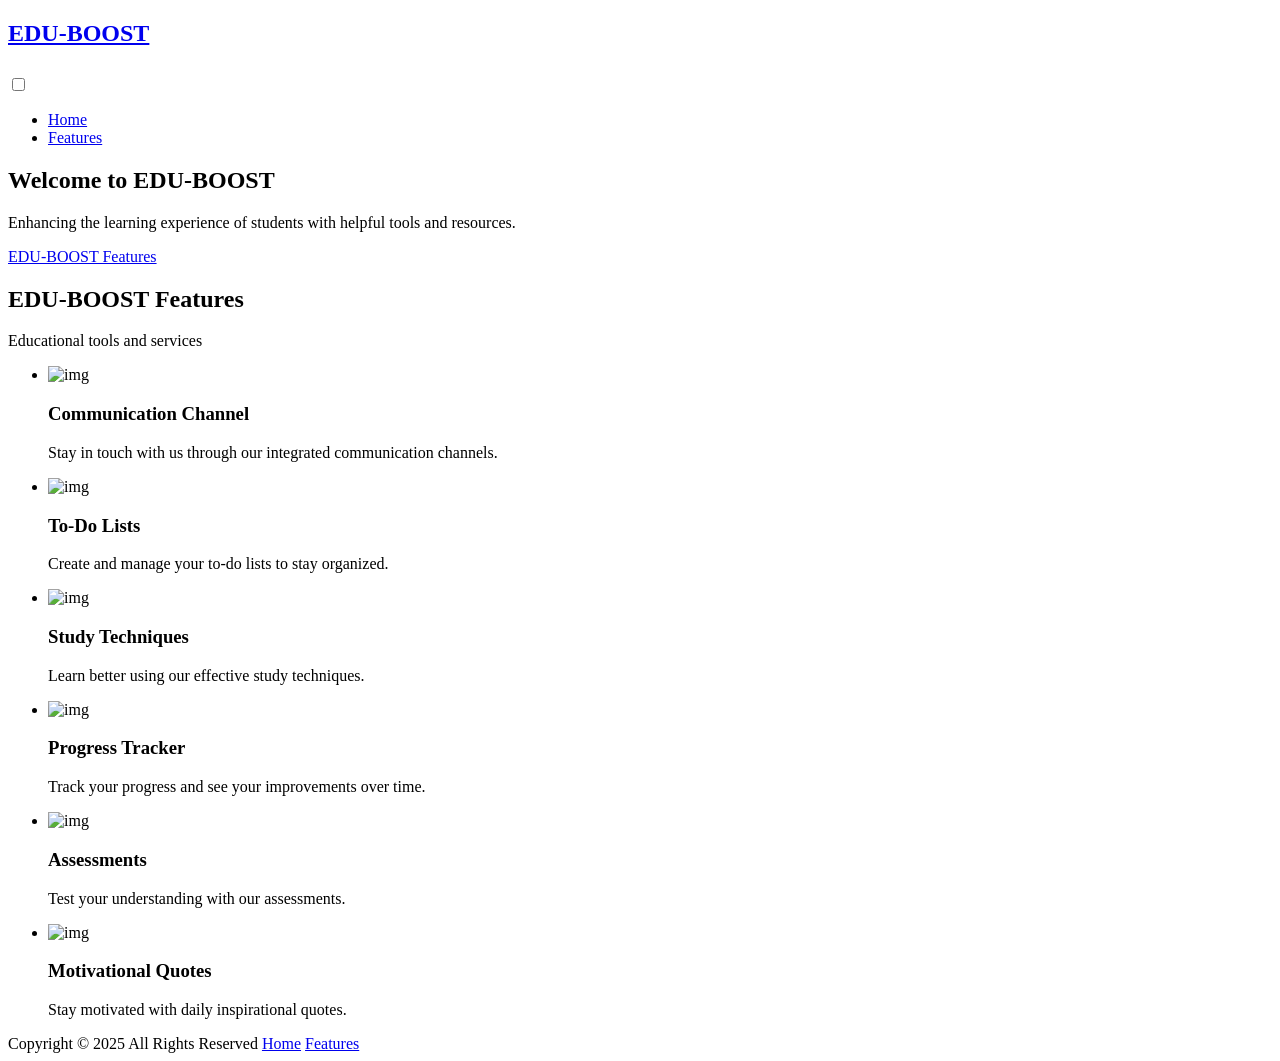
==== index.html @ 83f4d92c "Add files via upload" ====
<!DOCTYPE html>
<html lang="en">
  <head>
    <meta charset="UTF-8" />
    <meta name="viewport" content="width=device-width, initial-scale=1.0">
    <title>EDU-BOOST</title>
    <link rel="stylesheet" href="style.css">
    <link rel="stylesheet" href="https://cdnjs.cloudflare.com/ajax/libs/font-awesome/6.3.0/css/all.min.css">
  </head>
  <body>
    <header>
      <nav class="navbar">
        <h2 class="logo"><a href="images/2.jpeg">EDU-BOOST</a></h2>
        <input type="checkbox" id="menu-toggler">
        <label for="menu-toggler" id="hamburger-btn">
          <svg xmlns="http://www.w3.org/2000/svg" viewBox="0 0 24 24" fill="white" width="24px" height="24px">
            <path d="M0 0h24v24H0z" fill="none"/>
            <path d="M3 18h18v-2H3v2zm0-5h18V11H3v2zm0-7v2h18V6H3z"/>
          </svg>
        </label>
        <ul class="all-links">
          <li><a href="#home">Home</a></li>
          <li><a href="#services">Features</a></li>
        </ul>
      </nav>
    </header>

    <section class="homepage" id="home">
      <div class="content">
        <div class="text">
          <h1>Welcome to EDU-BOOST</h1>
          <p>
            Enhancing the learning experience of students with helpful tools and resources.</p>
        </div>
        <a href="#services">EDU-BOOST Features</a>
      </div>
    </section>

    <section class="services" id="services">
      <h2>EDU-BOOST Features</h2>
      <p>Educational tools and services </p>
      <ul class="cards">
        <li class="card">
          <img src="https://storage.googleapis.com/a1aa/image/3UVxLNmhaXEALuNK3JKm5wSUzIcTNiPIEGbU1n-PujI.jpg" alt="img">
          <h3>Communication Channel</h3>
          <p>Stay in touch with us through our integrated communication channels.</p>
        </li>
        <li class="card">
          <img src="https://storage.googleapis.com/a1aa/image/5lGSqF_H4DQjI2HTYLkKBsv9MHQz9oyaadnZHkc3m_E.jpg" alt="img">
          <h3>To-Do Lists</h3>
          <p>Create and manage your to-do lists to stay organized.</p>
        </li>
        <li class="card">
          <img src="https://storage.googleapis.com/a1aa/image/K0LEzfZr1SMkeFAQwlkacf9bkBGaFOd03od9ou6VOmE.jpg" alt="img">
          <h3>Study Techniques</h3>
          <p>Learn better using our effective study techniques.</p>
        </li>
        <li class="card">
          <img src="https://storage.googleapis.com/a1aa/image/7fwfIrcw_nnl1tONMBMB-V5PIZrJFkXqsbHfgi8xkFc.jpg" alt="img">
          <h3>Progress Tracker</h3>
          <p>Track your progress and see your improvements over time.</p>
        </li>
        <li class="card">
          <img src="https://storage.googleapis.com/a1aa/image/XYTdEKqRJIqHLBvc654R7yMPMX735Koq25UlE9s_IY0.jpg" alt="img">
          <h3>Assessments</h3>
          <p>Test your understanding with our assessments.</p>
        </li>
        <li class="card">
          <img src="https://images.fineartamerica.com/images/artworkimages/mediumlarge/3/today-is-your-day-quote-of-the-day-motivational-quotes-inspirational-quotes-positive-affirmation-mounir-khalfouf.jpg" alt="img">
          <h3>Motivational Quotes</h3>
          <p>Stay motivated with daily inspirational quotes.</p>
        </li>
      </ul>
    </section>


    <section class="contact" id="contact">
    </section>

    <footer>
      <div>
        <span>Copyright © 2025 All Rights Reserved</span>
        <span class="link">
            <a href="#">Home</a>
            <a href="#services">Features</a>
        </span>
      </div>
    </footer>

  </body>
</html>
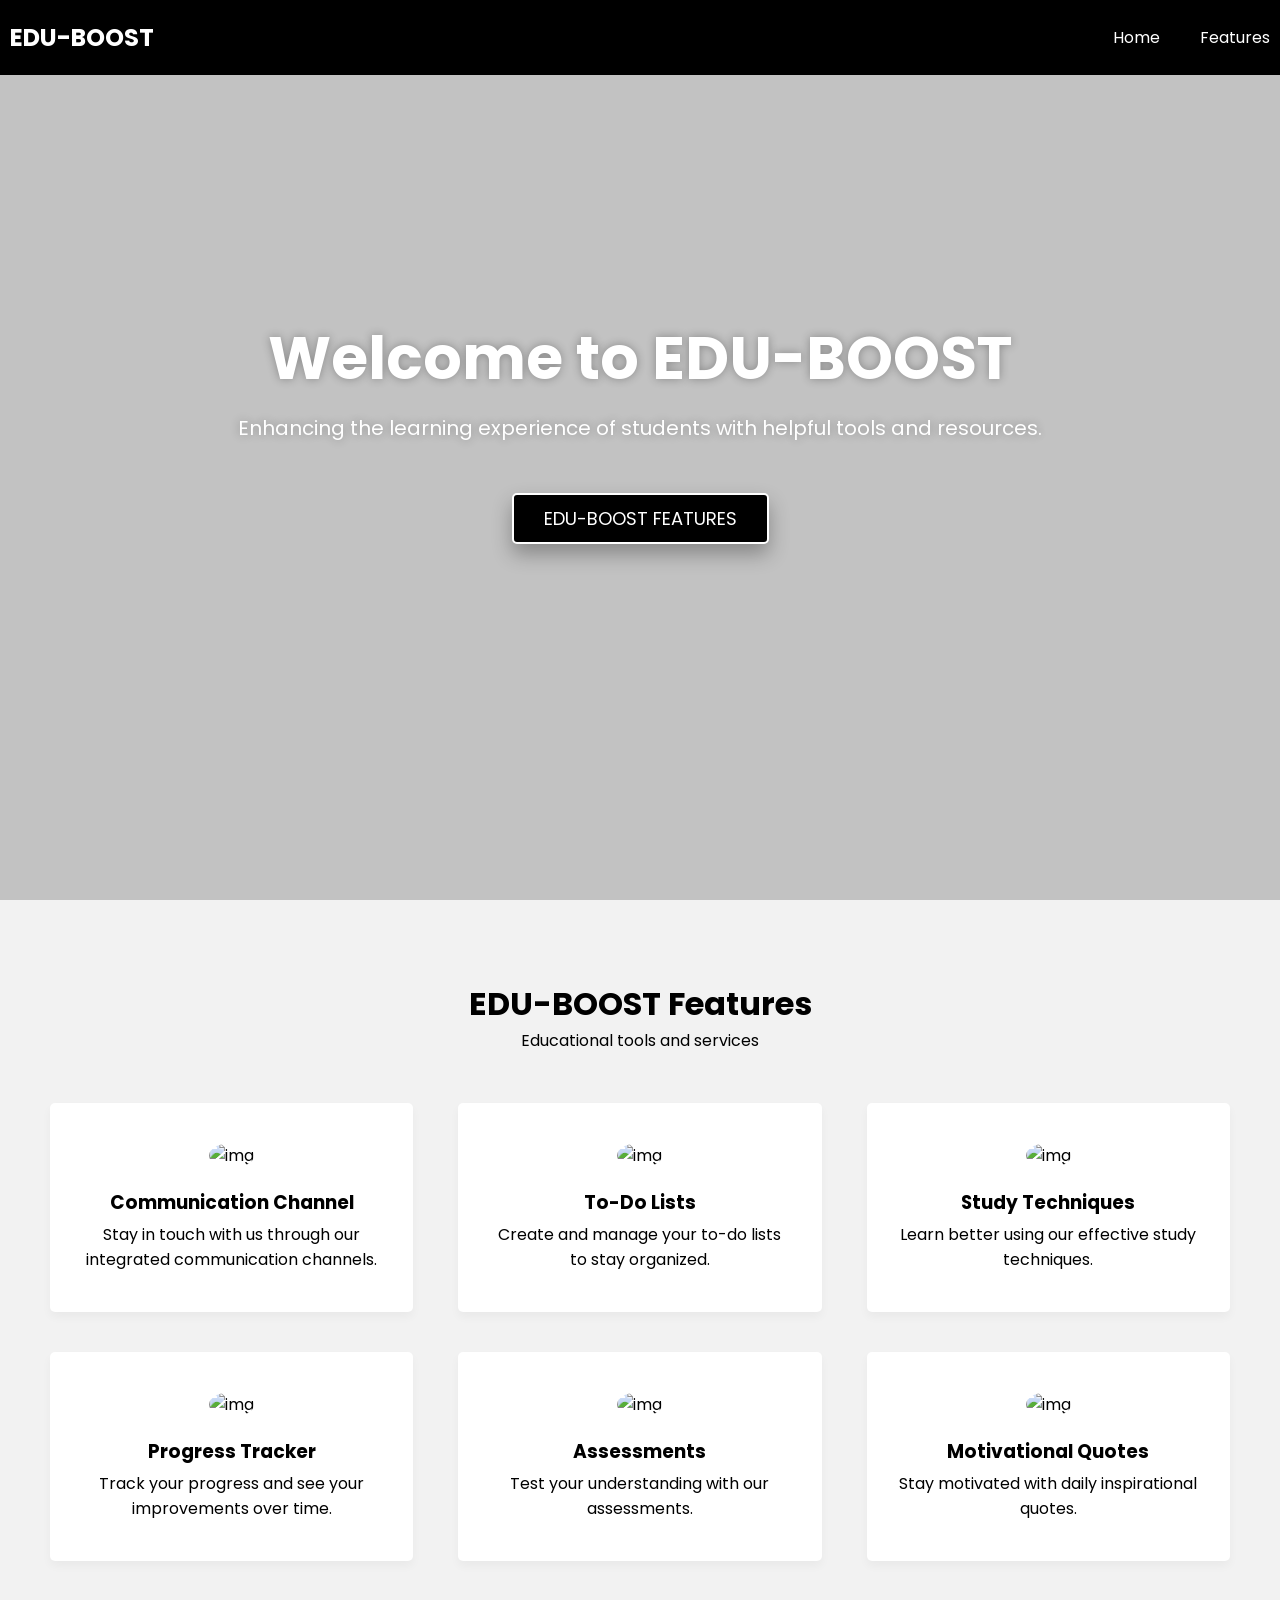
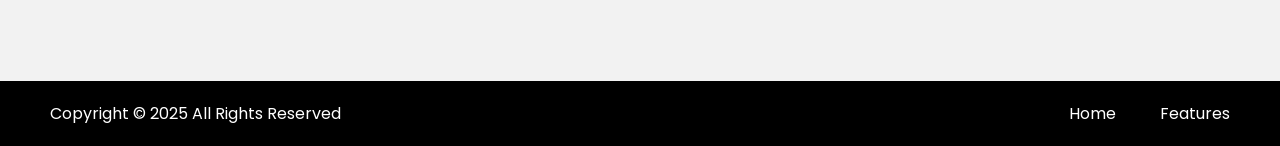
==== commit 916d2e97: "Update index.html" ====
--- a/index.html
+++ b/index.html
@@ -10,7 +10,7 @@
   <body>
     <header>
       <nav class="navbar">
-        <h2 class="logo"><a href="images/2.jpeg">EDU-BOOST</a></h2>
+        <h2 class="logo"><a href="2.jpeg">EDU-BOOST</a></h2>
         <input type="checkbox" id="menu-toggler">
         <label for="menu-toggler" id="hamburger-btn">
           <svg xmlns="http://www.w3.org/2000/svg" viewBox="0 0 24 24" fill="white" width="24px" height="24px">
--- a/style.css
+++ b/style.css
@@ -0,0 +1,310 @@
+@import url("https://fonts.googleapis.com/css2?family=Poppins:wght@200;300;400;500;600;700&display=swap");
+
+* {
+  margin: 0;
+  padding: 0;
+  box-sizing: border-box;
+  font-family: "Poppins", sans-serif;
+}
+
+html {
+  scroll-behavior: smooth;
+}
+
+body {
+  background: #f2f2f2;
+}
+
+header {
+  position: fixed;
+  top: 0;
+  left: 0;
+  z-index: 5;
+  width: 100%;
+  display: flex;
+  justify-content: center;
+  background: #333;
+}
+
+.navbar {
+  display: flex;
+  padding: 0 10px;
+  max-width: 1200000px;
+  width: 100%;
+  align-items: center;
+  justify-content: space-between;
+  background-color:black;
+}
+
+.navbar input#menu-toggler {
+  display: none;
+}
+
+.navbar #hamburger-btn {
+  cursor: pointer;
+  display: none;
+}
+
+.navbar .all-links {
+  display: flex;
+  align-items: center;
+}
+
+.navbar .all-links li {
+  position: relative;
+  list-style: none;
+}
+
+.navbar .logo a {
+  display: flex;
+  align-items: center;
+  margin-left: 0;
+}
+
+header a, footer a {
+  margin-left: 40px;
+  text-decoration: none;
+  color: #fff;
+  height: 100%;
+  padding: 20px 0;
+  display: inline-block;
+}
+
+header a:hover, footer a:hover {
+  color: #ddd;
+}
+
+.homepage {
+  height: 100vh;
+  width: 100%;
+  position: relative;
+  background: url("https://cdna.artstation.com/p/assets/images/images/077/487/732/large/nagy-mohamed-scene-2-copy.jpg?1719573132");
+  background-position: center 65%;
+  background-size: cover;
+}
+
+.homepage::before {
+  content: "";
+  position: absolute;
+  left: 0;
+  top: 0;
+  height: 100%;
+  width: 100%;
+  background: rgba(0, 0, 0, 0.2);
+}
+
+.homepage .content {
+  display: flex;
+  height: 85%;
+  z-index: 3;
+  align-items: center;
+  justify-content: center;
+  flex-direction: column;
+}
+
+.homepage .content h1 {
+  font-size: 60px;
+  font-weight: 700;
+  margin-bottom: 10px;
+  color:white;
+}
+
+.homepage .content .text {
+  margin-bottom: 50px;
+  color: white;
+  font-size: 20px;
+  text-align: center;
+  text-shadow: 0px 0px 10px rgba(0, 0, 0, 0.3);
+}
+
+.content a {
+  color: white;
+  display: block;
+  text-transform: uppercase;
+  font-size: 18px;
+  margin: 0 10px;
+  padding: 10px 30px;
+  border-radius: 5px;
+  background: black;
+  border: 2px solid #fff;
+  transition: 0.4s ease;
+  box-shadow: 0 10px 20px rgba(0, 0, 0, 0.3);
+  text-decoration: none;
+}
+
+.content a:hover {
+  color: #fff;
+  background: rgba(255,255,255,0.3);
+}
+
+section {
+  display: flex;
+  align-items: center;
+  flex-direction: column;
+  padding: 80px 0 0;
+}
+
+section h2 {
+  font-size: 2rem;
+}
+
+section > p {
+  text-align: center;
+}
+
+section .cards {
+  display: flex;
+  flex-wrap: wrap;
+  max-width: 1200px;
+  margin-top: 50px;
+  padding: 0 10px;
+  justify-content: space-between;
+}
+
+section.about {
+  margin: 0 auto;
+  max-width: 1200px;
+}
+
+.about .company-info {
+  margin-top: 30px;
+}
+
+.about h3 {
+  margin: 30px 0 10px;
+}
+
+.about .team {
+  text-align: left;
+  width: 100%;
+}
+
+.about .team ul {
+  padding-left: 20px;
+}
+
+section .cards .card {
+  background: #fff;
+  padding: 40px 15px;
+  list-style: none;
+  border-radius: 5px;
+  box-shadow: 0px 5px 10px rgba(0, 0, 0, 0.04);
+  margin-bottom: 40px;
+  width: calc(100% / 3 - 30px);
+  text-align: center;
+}
+
+.portfolio .cards .card {
+  padding: 0 0 20px;
+}
+
+.services .card img {
+  width: 120px;
+  height: 120px;
+  margin-bottom: 20px;
+  border-radius: 100%;
+  object-fit: cover;
+}
+
+.portfolio .card img {
+  width: 100%;
+  padding-bottom: 10px;
+  aspect-ratio: 16 / 9;
+  object-fit: cover;
+  border-radius: 7px;
+}
+
+.cards .card p {
+  padding: 0 15px;
+  margin-top: 5px;
+}
+
+.about .row {
+  padding: 0 10px;
+}
+
+
+footer {
+  width: 100%;
+  display: flex;
+  justify-content: center;
+  background: #000;
+  padding: 20px 0;
+}
+
+footer div {
+  padding: 0 10px;
+  max-width: 1200px;
+  width: 100%;
+  display: flex;
+  justify-content: space-between;
+}
+
+footer span {
+  color: #fff;
+}
+
+footer a {
+  padding: 0;
+}
+
+@media screen and (max-width: 860px) {
+  .navbar .all-links {
+    position: fixed;
+    left: -100%;
+    width: 300px;
+    display: block;
+    height: 100vh;
+    top: 75px;
+    background: #333;
+    transition: left 0.3s ease;
+  }
+
+  .navbar #menu-toggler:checked~.all-links {
+    left: 0;
+  }
+
+  .navbar .all-links li {
+    font-size: 18px;
+  }
+
+  .navbar #hamburger-btn {
+    display: block;
+  }
+
+  section > p {
+    text-align: center;
+  }
+
+  section .cards .card {
+    width: calc(100% / 2 - 15px);
+    margin-bottom: 30px;
+  }
+
+  .homepage .content h1 {
+    font-size: 40px;
+    font-weight: 700;
+    margin-bottom: 10px;
+  }
+
+  .homepage .content .text {
+    font-size: 17px;
+  }
+
+  .content a {
+    font-size: 17px;
+    padding: 9px 20px;
+  }
+
+
+  footer a {
+    height: 0;
+  }
+}
+
+@media screen and (max-width: 560px) {
+  section .cards .card {
+    width: 100%;
+    margin-bottom: 30px;
+  }
+}
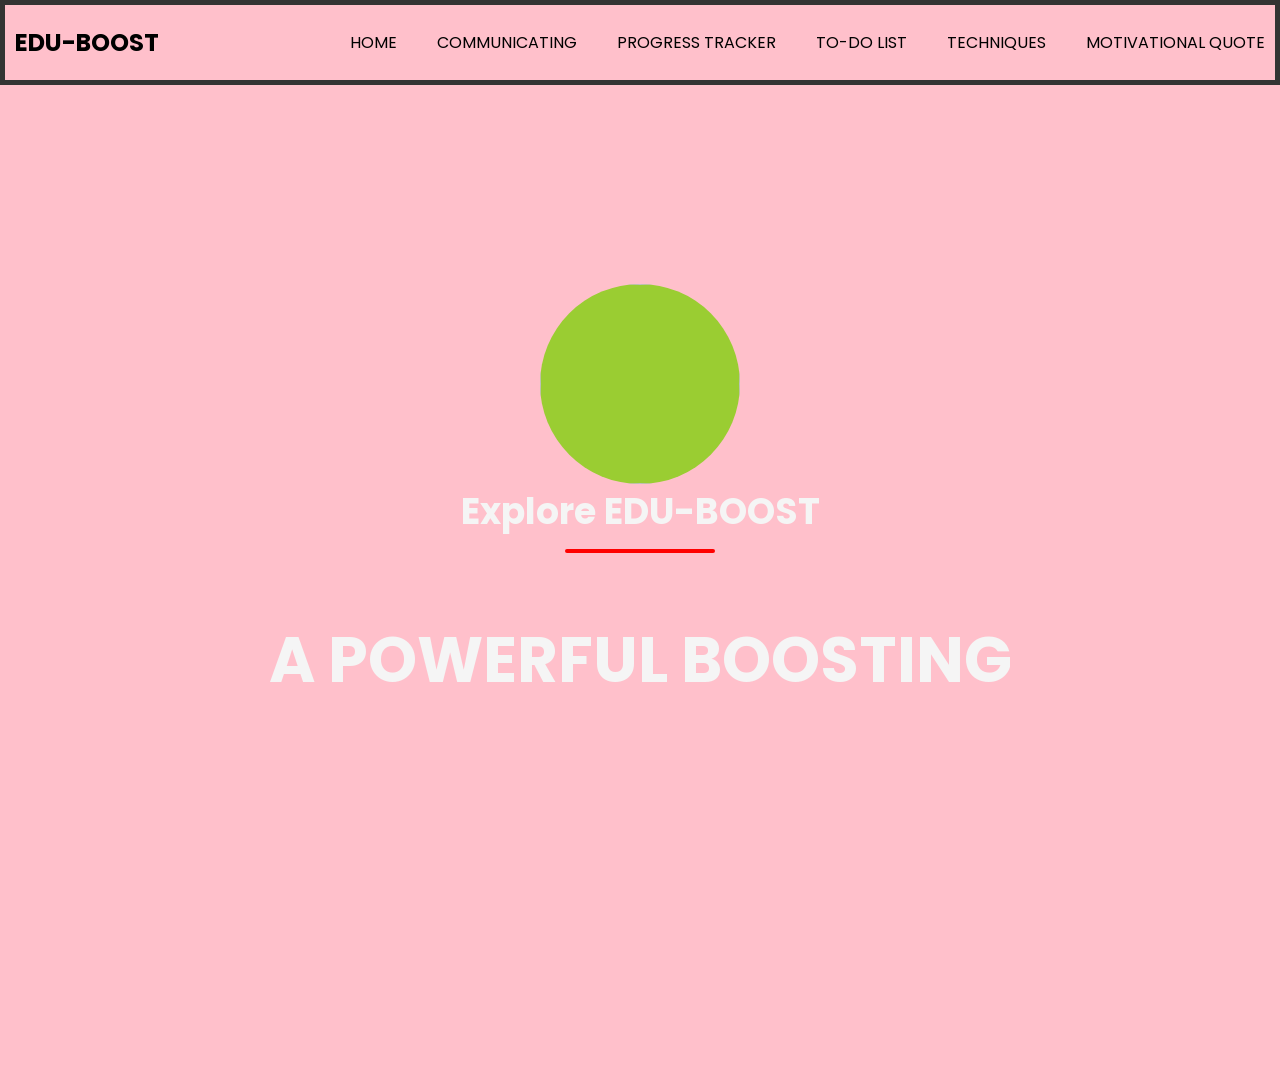
==== commit 75a19f67: "Add files via upload" ====
--- a/index.html
+++ b/index.html
@@ -1,91 +1,170 @@
-<!DOCTYPE html>
-<html lang="en">
-  <head>
-    <meta charset="UTF-8" />
-    <meta name="viewport" content="width=device-width, initial-scale=1.0">
-    <title>EDU-BOOST</title>
-    <link rel="stylesheet" href="style.css">
-    <link rel="stylesheet" href="https://cdnjs.cloudflare.com/ajax/libs/font-awesome/6.3.0/css/all.min.css">
-  </head>
-  <body>
-    <header>
-      <nav class="navbar">
-        <h2 class="logo"><a href="2.jpeg">EDU-BOOST</a></h2>
-        <input type="checkbox" id="menu-toggler">
-        <label for="menu-toggler" id="hamburger-btn">
-          <svg xmlns="http://www.w3.org/2000/svg" viewBox="0 0 24 24" fill="white" width="24px" height="24px">
-            <path d="M0 0h24v24H0z" fill="none"/>
-            <path d="M3 18h18v-2H3v2zm0-5h18V11H3v2zm0-7v2h18V6H3z"/>
-          </svg>
-        </label>
-        <ul class="all-links">
-          <li><a href="#home">Home</a></li>
-          <li><a href="#services">Features</a></li>
-        </ul>
-      </nav>
-    </header>
-
-    <section class="homepage" id="home">
-      <div class="content">
-        <div class="text">
-          <h1>Welcome to EDU-BOOST</h1>
-          <p>
-            Enhancing the learning experience of students with helpful tools and resources.</p>
-        </div>
-        <a href="#services">EDU-BOOST Features</a>
-      </div>
-    </section>
-
-    <section class="services" id="services">
-      <h2>EDU-BOOST Features</h2>
-      <p>Educational tools and services </p>
-      <ul class="cards">
-        <li class="card">
-          <img src="https://storage.googleapis.com/a1aa/image/3UVxLNmhaXEALuNK3JKm5wSUzIcTNiPIEGbU1n-PujI.jpg" alt="img">
-          <h3>Communication Channel</h3>
-          <p>Stay in touch with us through our integrated communication channels.</p>
-        </li>
-        <li class="card">
-          <img src="https://storage.googleapis.com/a1aa/image/5lGSqF_H4DQjI2HTYLkKBsv9MHQz9oyaadnZHkc3m_E.jpg" alt="img">
-          <h3>To-Do Lists</h3>
-          <p>Create and manage your to-do lists to stay organized.</p>
-        </li>
-        <li class="card">
-          <img src="https://storage.googleapis.com/a1aa/image/K0LEzfZr1SMkeFAQwlkacf9bkBGaFOd03od9ou6VOmE.jpg" alt="img">
-          <h3>Study Techniques</h3>
-          <p>Learn better using our effective study techniques.</p>
-        </li>
-        <li class="card">
-          <img src="https://storage.googleapis.com/a1aa/image/7fwfIrcw_nnl1tONMBMB-V5PIZrJFkXqsbHfgi8xkFc.jpg" alt="img">
-          <h3>Progress Tracker</h3>
-          <p>Track your progress and see your improvements over time.</p>
-        </li>
-        <li class="card">
-          <img src="https://storage.googleapis.com/a1aa/image/XYTdEKqRJIqHLBvc654R7yMPMX735Koq25UlE9s_IY0.jpg" alt="img">
-          <h3>Assessments</h3>
-          <p>Test your understanding with our assessments.</p>
-        </li>
-        <li class="card">
-          <img src="https://images.fineartamerica.com/images/artworkimages/mediumlarge/3/today-is-your-day-quote-of-the-day-motivational-quotes-inspirational-quotes-positive-affirmation-mounir-khalfouf.jpg" alt="img">
-          <h3>Motivational Quotes</h3>
-          <p>Stay motivated with daily inspirational quotes.</p>
-        </li>
-      </ul>
-    </section>
-
-
-    <section class="contact" id="contact">
-    </section>
-
-    <footer>
-      <div>
-        <span>Copyright © 2025 All Rights Reserved</span>
-        <span class="link">
-            <a href="#">Home</a>
-            <a href="#services">Features</a>
-        </span>
-      </div>
-    </footer>
-
-  </body>
-</html>
+<!DOCTYPE html>
+
+<html>
+<head>
+    <meta charset="UTF-8" />
+    <meta name="viewport" content="width=device-width, initial-scale=1.0">
+    <link rel="stylesheet" href="https://cdnjs.cloudflare.com/ajax/libs/font-awesome/6.3.0/css/all.min.css">
+    <title>EDU-BOOST</title>
+</head>
+
+<body>
+<section>
+  <nav class="navbar">
+        <h2 class="logo"><a href="">EDU-BOOST</a></h2>
+        <input type="checkbox" id="menu-toggler">
+        <label for="menu-toggler" id="hamburger-btn">
+          <svg xmlns="http://www.w3.org/2000/svg" viewBox="0 0 24 24" fill="white" width="24px" height="24px">
+            <path d="M0 0h24v24H0z" fill="none"/>
+            <path d="M3 18h18v-2H3v2zm0-5h18V11H3v2zm0-7v2h18V6H3z"/>
+          </svg>
+        </label>
+        <ul class="all-links">
+            <li><a href="index.html">HOME</a></li>
+            <li><a href="Communicating.html">COMMUNICATING</a></li>
+            <li><a href="Progress.html">PROGRESS TRACKER</a></li>
+            <li><a href="todolist.html">TO-DO LIST</a></li>
+            <li><a href="techniques.html">TECHNIQUES</a></li>
+            <li><a href="qoutes.html">MOTIVATIONAL QUOTE</a></li>
+        </ul>
+      </nav>
+</section>
+    
+     <header>
+        <div class="header-content">
+            <img src="https://scontent.fmnl33-4.fna.fbcdn.net/v/t1.15752-9/482722054_1048924140388980_3454282932357846189_n.jpg?_nc_cat=106&ccb=1-7&_nc_sid=9f807c&_nc_eui2=AeHoZovN5j9PPVNwOLwiC27av31vUE9oQ26_fW9QT2hDbvpGbZt_2YinXdP25E690EpaOa08ESg5GyTg8DSPImdJ&_nc_ohc=SAqaso0GqUUQ7kNvgEX70yq&_nc_oc=AdgW2fER2hvBQJeos-TkeOhSncLVGX6QAS9sPnHD9bxJXHUKBhMFmsu60dZ2mies4AI&_nc_zt=23&_nc_ht=scontent.fmnl33-4.fna&oh=03_Q7cD1wF5zOaKUAro4GerkoiXCyamiZ0Q6uTG5n02W-peKlY0-A&oe=67F55566" class="img1">
+            <h2>Explore EDU-BOOST</h2>
+            <div class="line"></div>
+            <h1> A POWERFUL BOOSTING</h1> 
+     </header>
+</body>
+</html>
+<!-- CSS codes -->
+<style>
+@import url("https://fonts.googleapis.com/css2?family=Poppins:wght@200;300;400;500;600;700&display=swap");
+
+* {
+    margin:0;
+    padding: 0;
+    box-sizing: border-box;
+    font-family: "Poppins", sans-serif;
+  }
+    
+html {
+   background-color: pink;
+   scroll-behavior: smooth;
+}
+h1{
+  text-align: center;
+}
+    
+section {
+  top: 0;
+  left: 0;
+  z-index: 5;
+  width: 100%;
+  display: flex;
+  padding:5px;
+  justify-content: center;
+  background: #333;
+}
+
+.navbar {
+  display: flex;
+  padding: 0 10px;
+  max-width: 1200000px;
+  width: 100%;
+  align-items: center;
+  justify-content: space-between;
+  background-color:pink;
+}
+
+.navbar input#menu-toggler {
+  display: none;
+}
+
+.navbar #hamburger-btn {
+  cursor: pointer;
+  display: none;
+}
+
+.navbar .all-links {
+  display: flex;
+  align-items: center;
+}
+
+.navbar .all-links li {
+  position: relative;
+  list-style: none;
+}
+
+.navbar .logo a {
+  display: flex;
+  align-items: center;
+  margin-left: 0;
+}
+
+section a, footer a {
+  margin-left: 40px;
+  text-decoration: none;
+  color: black;
+  height: 100%;
+  padding: 20px 0;
+  display: inline-block;
+}
+
+section a:hover, footer a:hover {
+  color: purple;
+}
+header {
+    width: 100vw;
+    height: 110vh;
+    background-image: url(https://media.istockphoto.com/id/1001766018/photo/school-supplies-double-border-over-a-pastel-pink-background.jpg?s=612x612&w=0&k=20&c=mR0LL8Yrgrll6mzikZVGfizmS_MjVld15RSRLbpcljI=);
+    background-position: bottom;
+    background-size: cover;
+    display: flex;
+    align-items: center;
+    justify-content: center;
+}
+.header-content {
+    display: flex;
+    flex-direction: column;
+    align-items: center;
+    justify-content: center;
+    margin-bottom: 150px;
+    color: whitesmoke;
+    text-align: center;
+}
+.header-content h2{
+    font-size: 4vmin;
+}
+.line {
+    width: 150px;
+    height: 4px;
+    background: red;
+    margin: 10px auto;
+    border-radius: 5px;
+}
+.header-content h1 {
+    font-size: 7vmin;
+    margin-top: 50px;
+    margin-bottom: 20px;
+}
+.img1 {
+    width: 100%;
+    height: 100vh;
+    display: flex;
+    justify-content: center;
+    background-color: yellowgreen;
+    align-items: center;
+}
+.img1 {
+    display: block;
+    margin: 0 auto;
+    height: 200px;
+    width: 200px;
+    border-radius: 50%
+}
+    
+    
+</style>
